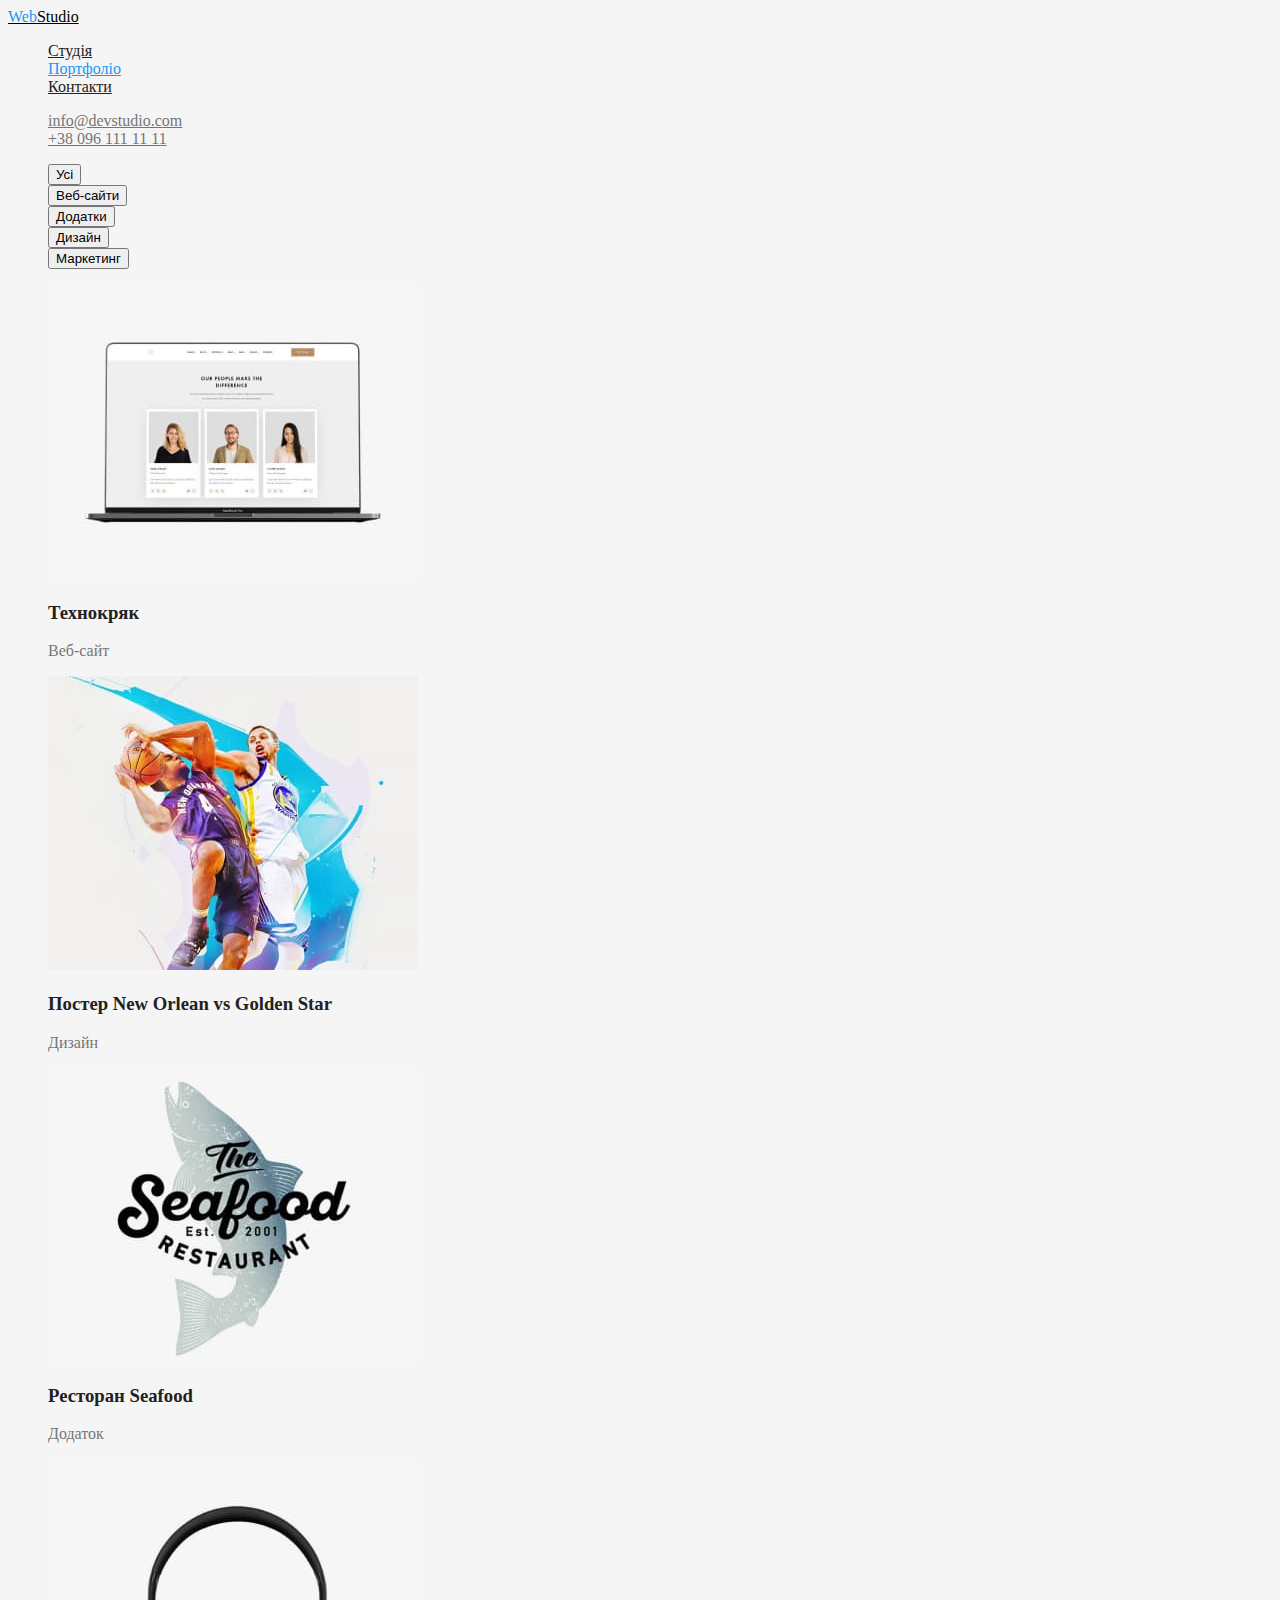
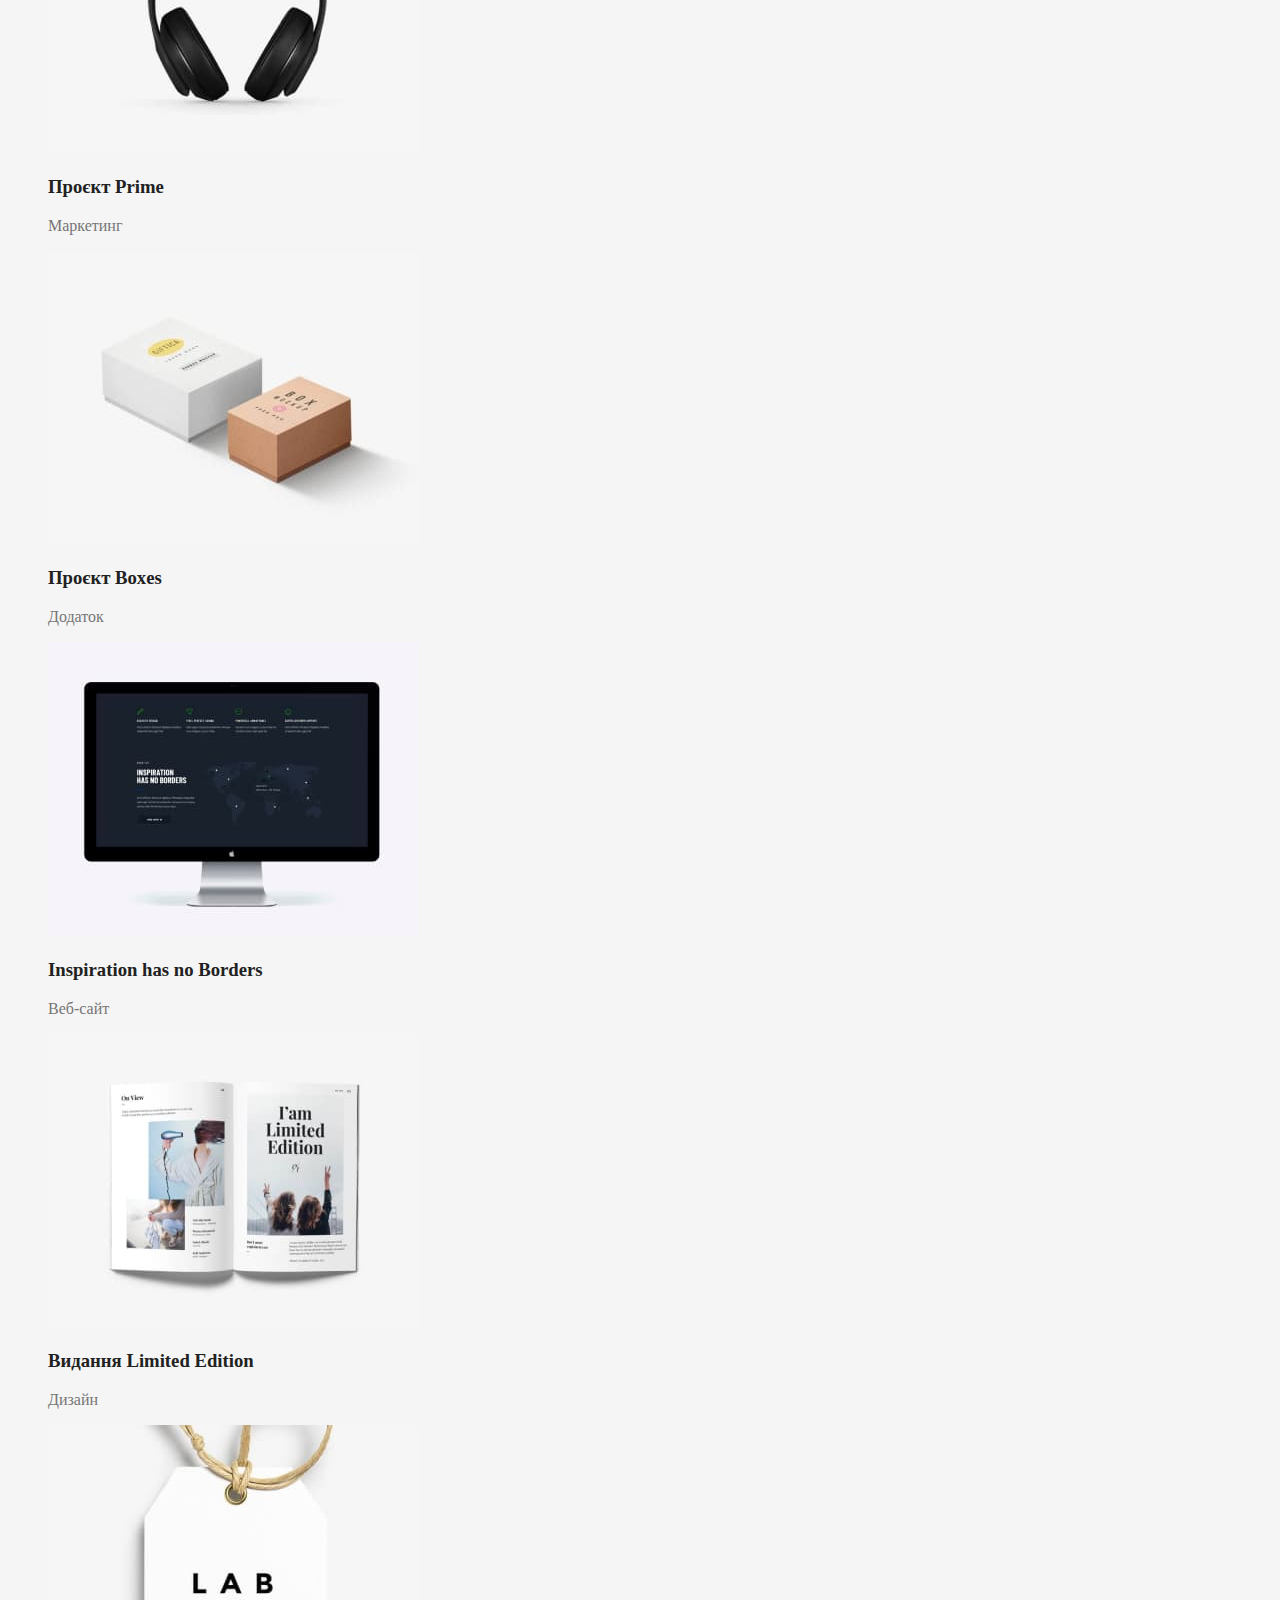
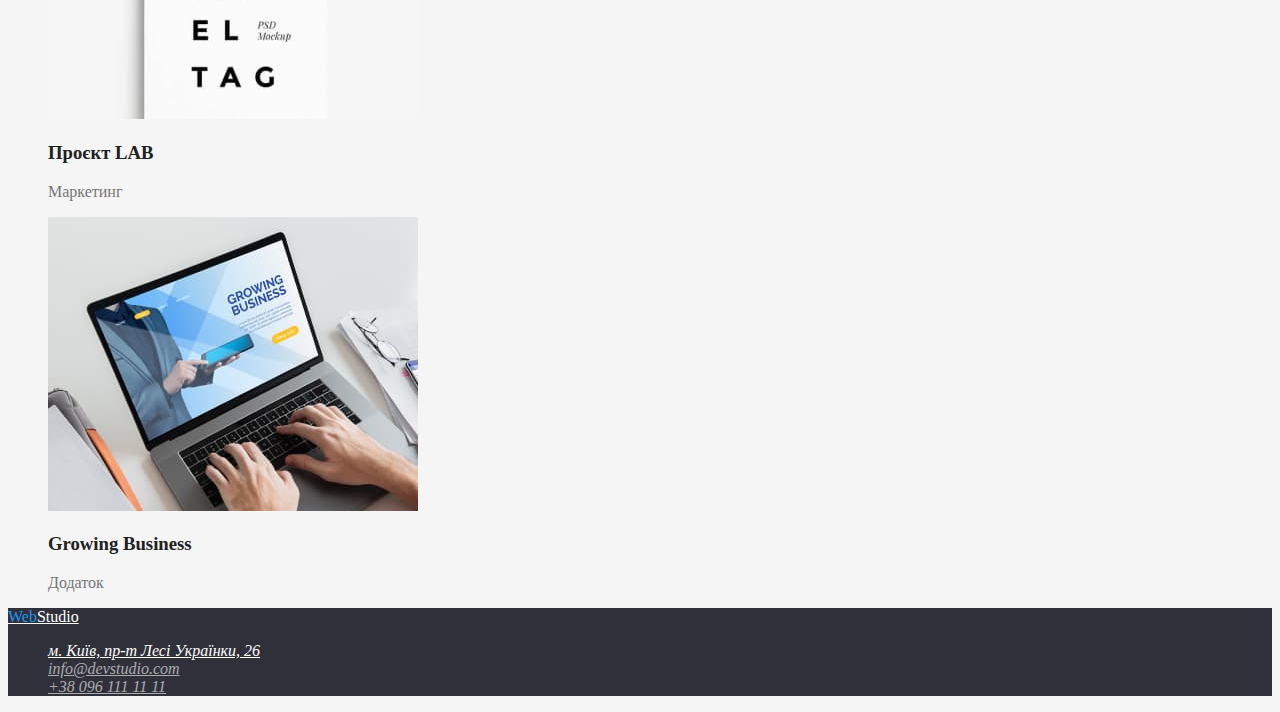
==== portfolio.html @ 6ccf7386 "Оформление по цвету" ====
<!DOCTYPE html>
<html lang="uk">
<head>
    <meta charset="UTF-8">
    <meta http-equiv="X-UA-Compatible" content="IE=edge">
    <meta name="viewport" content="width=<device-width>, initial-scale=1.0">
    <title>Портфоліо</title>
    <link rel="stylesheet" href="./css/styles.css">
</head>

<body>

<header>
    <nav>
        <a href="./index.html" class="logo-header"><span class="logo-accent">Web</span>Studio</a>
        <ul>
            <li><a href="./index.html" class="site-nav ">Студія</a></li>
            <li><a href="./portfolio.html" class="site-nav current">Портфоліо</a></li>
            <li><a href="" class="site-nav">Контакти</a></li>
        </ul>
    </nav>
        <ul>
            <li><a href="mailto:info@devstudio.com" class="contact-nav">info@devstudio.com</a></li>
            <li><a href="tel:+380961111111" class="contact-nav">+38 096 111 11 11</a></li>
        </ul>     
</header>

<main>

   <ul>
    <li><button type="button">Усі</button></li>
    <li><button type="button">Веб-сайти</button></li>
    <li><button type="button">Додатки</button></li>
    <li><button type="button">Дизайн</button></li>
    <li><button type="button">Маркетинг</button></li>
   </ul>
   
    <section>
        <ul>
            <li>
                <img src="./images/tehn.jpg" alt="ноутбук" width="370">
                <h3 class="title">Технокряк</h3>
                <p>Веб-сайт</p>
            </li>
            <li>
                <img src="./images/poster.jpg" alt="баскетбол" width="370">
                <h3 class="title">Постер New Orlean vs Golden Star</h3>
                <p>Дизайн</p>
            </li>
            <li>
                <img src="./images/rest.jpg" alt="лого ресторан" width="370">
                <h3 class="title">Ресторан Seafood</h3>
                <p>Додаток</p>
            </li>
            <li>
                <img src="./images/prime.jpg" alt="навушники" width="370">
                <h3 class="title">Проєкт Prime</h3>
                <p>Маркетинг</p>
            </li>
            <li>
                <img src="./images/boxes.jpg" alt="коробки" width="370">
                <h3 class="title">Проєкт Boxes</h3>
                <p>Додаток</p>
            </li>
            <li>
                <img src="./images/inspiration.jpg" alt="монітор" width="370">
                <h3 class="title">Inspiration has no Borders</h3>
                <p>Веб-сайт</p>
            </li>
            <li>
                <img src="./images/limited.jpg" alt="книжки" width="370">
                <h3 class="title">Видання Limited Edition</h3>
                <p>Дизайн</p>
            </li>
            <li>
                <img src="./images/lab.jpg" alt="бирка" width="370">
                <h3 class="title">Проєкт LAB</h3>
                <p>Маркетинг</p>
            </li>
            <li>
                <img src="./images/grpwing.jpg" alt="робота за ноутбуком" width="370">
                <h3 class="title">Growing Business</h3>
                <p>Додаток</p>
            </li>
        </ul>
    </section>
</main>

<footer>
    <a href="./index.html" class="logo-footer"><span class="logo-accent">Web</span>Studio</a>
    <address>
        <ul>
            <li>
                <a href="https://goo.gl/maps/U5hBPjRLJakizHJY9" class="adr" target="_blank" rel="noopener noreferrer">
                м. Київ, пр-т Лесі Українки, 26</a>                        
            </li>
            <li><a href="mailto:info@devstudio.com" class="site-nav-foot">info@devstudio.com</a></li>
            <li><a href="tel:+380961111111" class="site-nav-foot">+38 096 111 11 11</a></li>            
        </ul>
    </address>
</footer>

</body>
</html>
---- css/styles.css ----
:root {
    --primary-text-color:#757575;
    --title-text-color:#212121;
    --accent-color:#2196F3;
    --primary-white-color:#FFFFFF;
}

body{
    background-color: #F5F5F5;
    color:var(--primary-text-color);
}

.site-nav {
    color:var(--title-text-color);
}

.contact-nav {
    color:var(--primary-text-color);
}
.logo-header{
    color:#000000;
}

.logo-footer{
    color:var(--primary-white-color);
}
.logo-accent{
    color:var(--accent-color);
}

.site-nav:hover,
.site-nav:focus {
color:var(--accent-color);
}

.site-nav.current {
color:var(--accent-color);
}

.contact-nav:hover,
.contact-nav:focus {
color:var(--accent-color);
}

.site-nav-foot:hover,
.site-nav-foot:focus {
color:var(--accent-color);
}

.adr:hover,
.adr:focus {
color:var(--accent-color);
}

ul{
    list-style: none;
}

.hero {
    background-color: #2F303A;
}

.hero-title {
    color:var(--primary-white-color);
}

.button {
    background-color:var(--accent-color);
    color:var(--primary-white-color);
}

.title {
    color:var(--title-text-color);
}

.site-nav-foot {
    color:rgba(255, 255, 255, 0.6);
}

.adr {
    color:var(--primary-white-color);
}

footer {
    background-color: #2F303A;
}
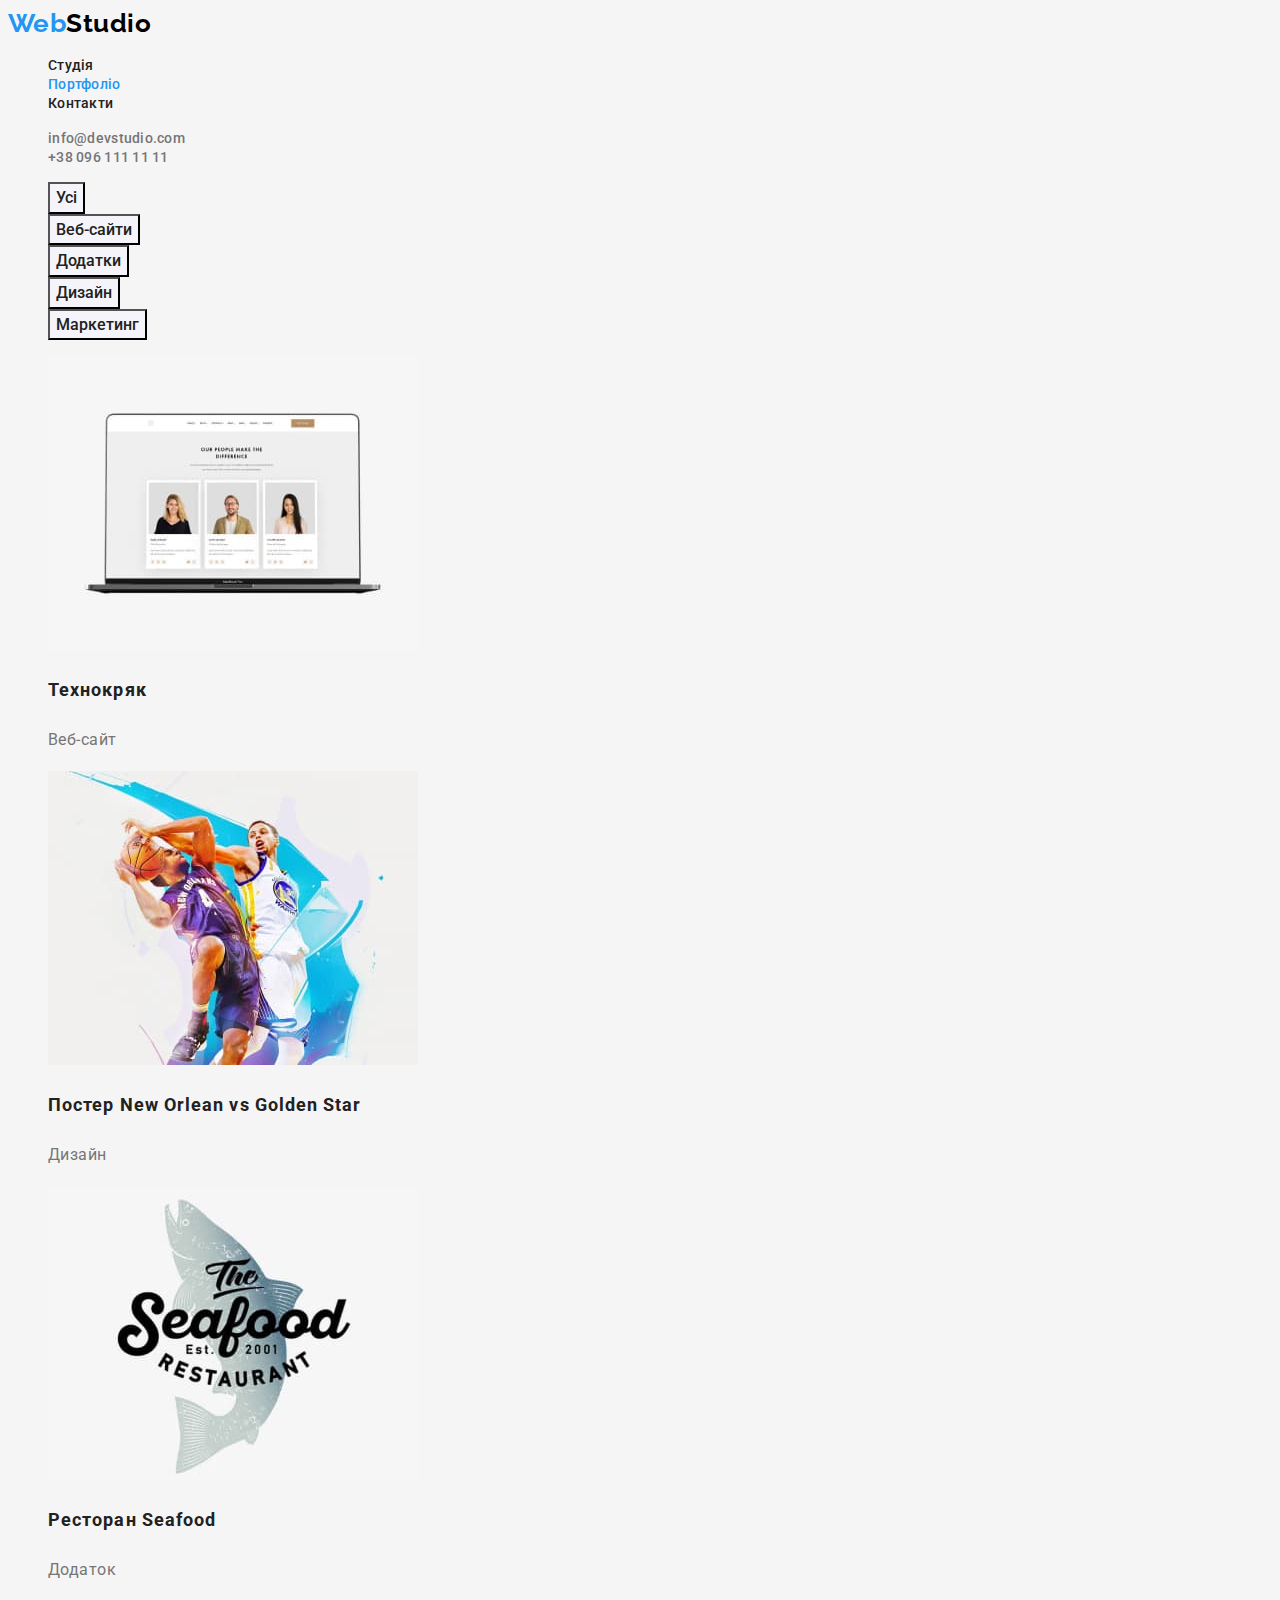
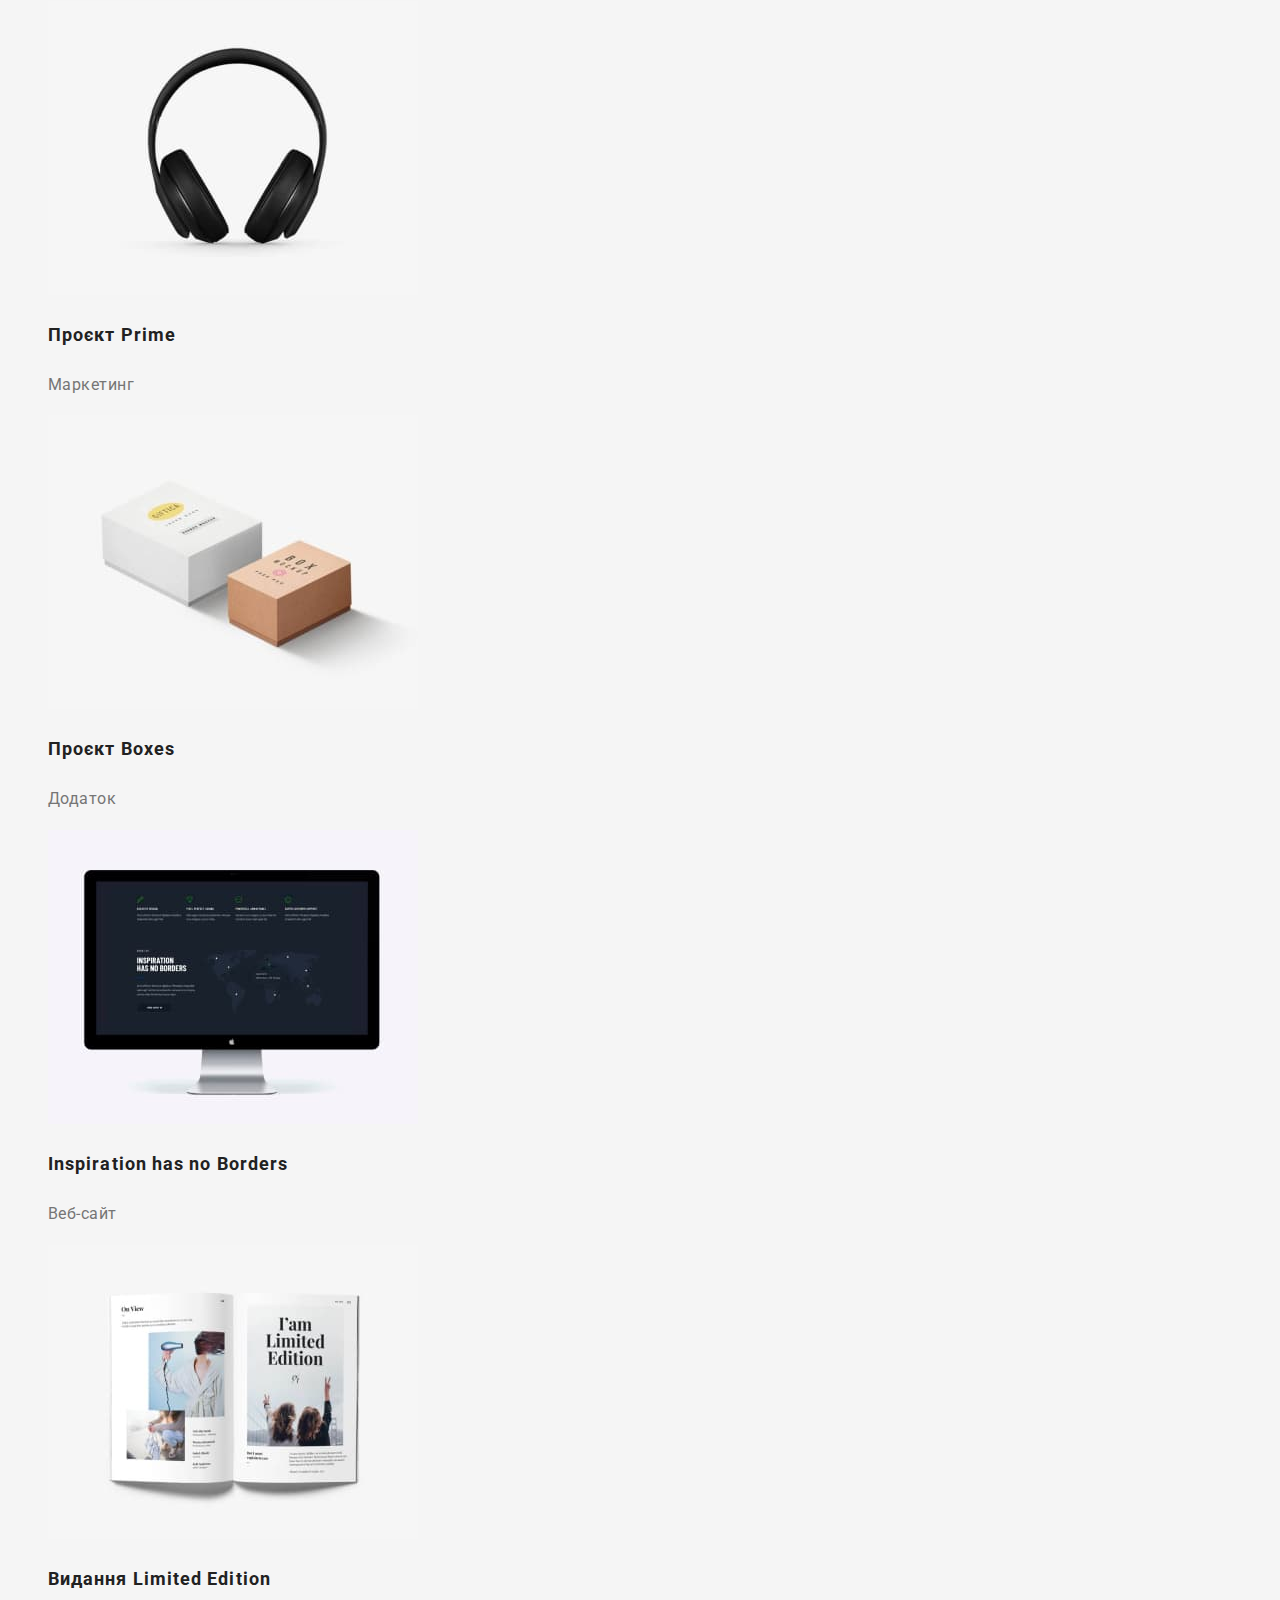
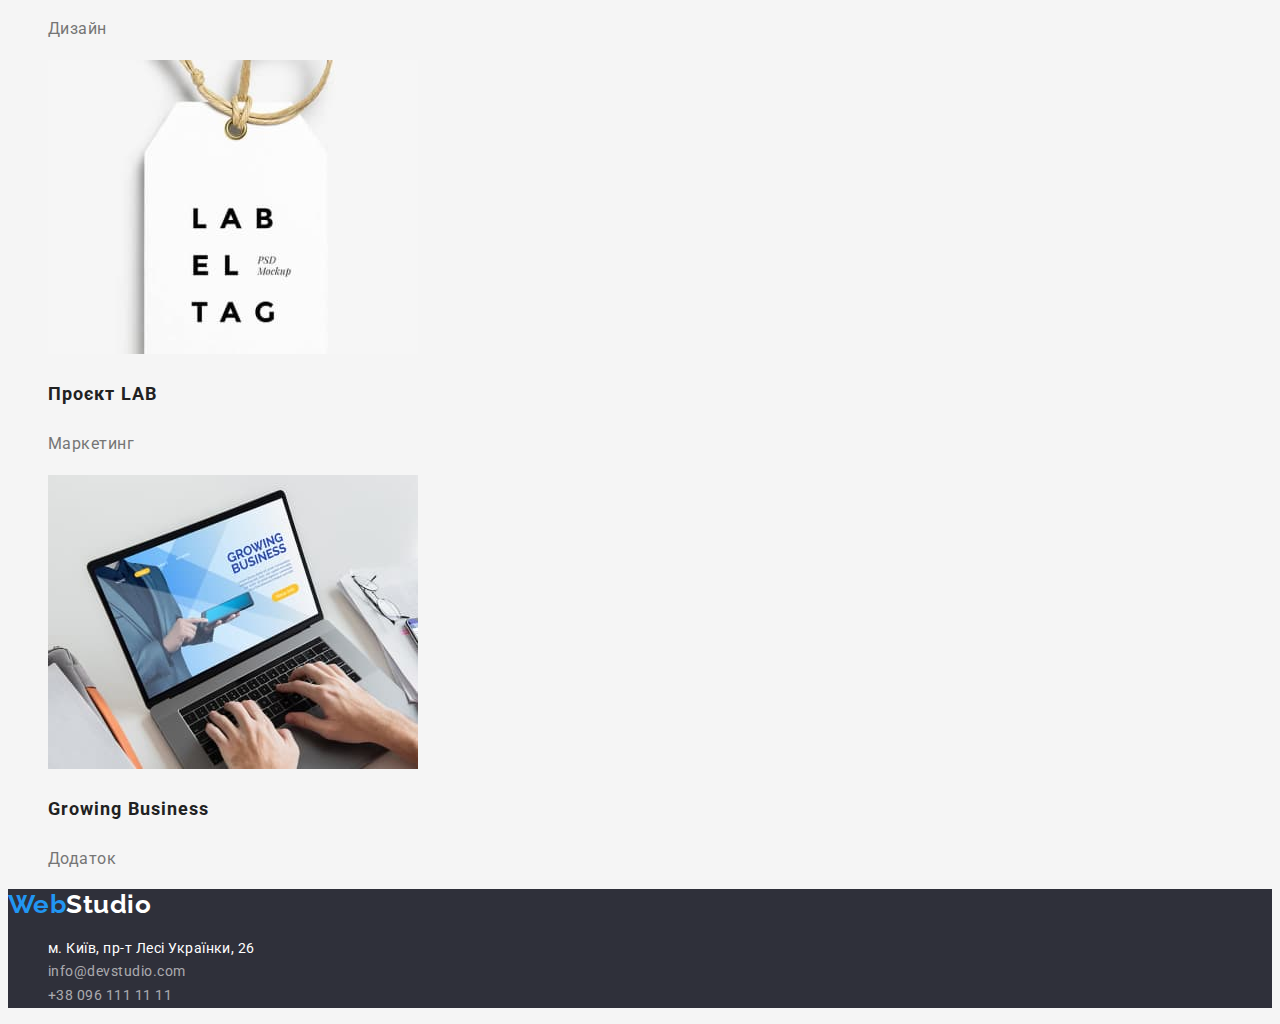
==== commit b2d40f29: "Оформление 2 страницы + текст" ====
--- a/portfolio.html
+++ b/portfolio.html
@@ -5,6 +5,9 @@
     <meta http-equiv="X-UA-Compatible" content="IE=edge">
     <meta name="viewport" content="width=<device-width>, initial-scale=1.0">
     <title>Портфоліо</title>
+    <link rel="preconnect" href="https://fonts.googleapis.com">
+    <link href="https://fonts.googleapis.com/css2?family=Raleway:wght@700&family=Roboto:wght@400;500;700;900&display=swap" rel="stylesheet">
+    <link rel="preconnect" href="https://fonts.gstatic.com" crossorigin>
     <link rel="stylesheet" href="./css/styles.css">
 </head>
 
@@ -26,61 +29,62 @@
 </header>
 
 <main>
+  
+    <section>
 
-   <ul>
-    <li><button type="button">Усі</button></li>
-    <li><button type="button">Веб-сайти</button></li>
-    <li><button type="button">Додатки</button></li>
-    <li><button type="button">Дизайн</button></li>
-    <li><button type="button">Маркетинг</button></li>
-   </ul>
-   
-    <section>
+        <ul>
+            <li><button type="button" class="button-direction">Усі</button></li>
+            <li><button type="button" class="button-direction">Веб-сайти</button></li>
+            <li><button type="button" class="button-direction">Додатки</button></li>
+            <li><button type="button" class="button-direction">Дизайн</button></li>
+            <li><button type="button" class="button-direction">Маркетинг</button></li>
+        </ul>
+
         <ul>
             <li>
                 <img src="./images/tehn.jpg" alt="ноутбук" width="370">
-                <h3 class="title">Технокряк</h3>
-                <p>Веб-сайт</p>
+                <h3 class="title-port">Технокряк</h3>
+                <p class="direction">Веб-сайт</p>
             </li>
             <li>
                 <img src="./images/poster.jpg" alt="баскетбол" width="370">
-                <h3 class="title">Постер New Orlean vs Golden Star</h3>
-                <p>Дизайн</p>
+                <h3 class="title-port">Постер New Orlean vs Golden Star</h3>
+                <p class="direction">Дизайн</p>
             </li>
             <li>
                 <img src="./images/rest.jpg" alt="лого ресторан" width="370">
-                <h3 class="title">Ресторан Seafood</h3>
-                <p>Додаток</p>
+                <h3 class="title-port">Ресторан Seafood</h3>
+                <p class="direction">Додаток</p>
             </li>
             <li>
                 <img src="./images/prime.jpg" alt="навушники" width="370">
-                <h3 class="title">Проєкт Prime</h3>
-                <p>Маркетинг</p>
+                <h3 class="title-port">Проєкт Prime</h3>
+                <p class="direction">Маркетинг</p>
             </li>
             <li>
                 <img src="./images/boxes.jpg" alt="коробки" width="370">
-                <h3 class="title">Проєкт Boxes</h3>
-                <p>Додаток</p>
+                <h3 class="title-port">Проєкт Boxes</h3>
+                <p class="direction">Додаток</p>
             </li>
             <li>
                 <img src="./images/inspiration.jpg" alt="монітор" width="370">
-                <h3 class="title">Inspiration has no Borders</h3>
-                <p>Веб-сайт</p>
+                <h3 class="title-port">Inspiration has no Borders</h3>
+                <p class="direction">Веб-сайт</p>
             </li>
             <li>
                 <img src="./images/limited.jpg" alt="книжки" width="370">
-                <h3 class="title">Видання Limited Edition</h3>
-                <p>Дизайн</p>
+                <h3 class="title-port">Видання Limited Edition</h3>
+                <p class="direction">Дизайн</p>
             </li>
             <li>
                 <img src="./images/lab.jpg" alt="бирка" width="370">
-                <h3 class="title">Проєкт LAB</h3>
-                <p>Маркетинг</p>
+                <h3 class="title-port">Проєкт LAB</h3>
+                <p class="direction">Маркетинг</p>
             </li>
             <li>
                 <img src="./images/grpwing.jpg" alt="робота за ноутбуком" width="370">
-                <h3 class="title">Growing Business</h3>
-                <p>Додаток</p>
+                <h3 class="title-port">Growing Business</h3>
+                <p class="direction">Додаток</p>
             </li>
         </ul>
     </section>
--- a/css/styles.css
+++ b/css/styles.css
@@ -8,21 +8,45 @@
 body{
     background-color: #F5F5F5;
     color:var(--primary-text-color);
+    font-family: roboto, sans-serif;
+    letter-spacing: 0.03em;
+      
 }
 
 .site-nav {
     color:var(--title-text-color);
+    letter-spacing: 0.02em;
+    font-weight: 500;
+    font-size: 14px;
+    line-height: 1.2;
+    text-decoration: none;
+    
 }
 
 .contact-nav {
     color:var(--primary-text-color);
+    letter-spacing: 0.02em;
+    font-weight: 500;
+    font-size: 14px;
+    line-height: 1.2;
+    text-decoration: none;
 }
 .logo-header{
     color:#000000;
+    font-family:raleway, sans-serif;
+    font-weight: 700;
+    font-size: 26px;
+    line-height: 1.2;
+    text-decoration: none;
 }
 
 .logo-footer{
     color:var(--primary-white-color);
+    font-family:raleway, sans-serif;
+    font-weight: 700;
+    font-size: 26px;
+    line-height: 1.2;
+    text-decoration: none;
 }
 .logo-accent{
     color:var(--accent-color);
@@ -62,25 +86,105 @@
 
 .hero-title {
     color:var(--primary-white-color);
+    font-weight: 900;
+    font-size: 44px;
+    line-height: 1.4;
+    letter-spacing: 0.06em;
+    text-align: center;
+    text-transform: uppercase;
 }
 
 .button {
     background-color:var(--accent-color);
     color:var(--primary-white-color);
-}
+    font-family: inherit;
+    font-weight: 700;
+    font-size: 16px;
+    line-height: 1.8;
+  }
+   
 
 .title {
     color:var(--title-text-color);
+    font-weight: 700;
+    font-size: 14px;
+    line-height: 1.2;
+    text-transform: uppercase;
 }
 
+.features {
+    font-size: 14px;
+    line-height: 1.7;
+}
+
+.title-action {
+    color:var(--title-text-color);
+    font-weight: 700;
+    font-size: 36px;
+    line-height: 42px;
+    text-align: center;
+
+}
+
+.name {
+    color:var(--title-text-color);
+    font-weight: 500;
+    font-size: 16px;
+    line-height: 1.18;
+}
+
+.profession {
+        font-size: 16px;
+    line-height: 1.18;
+}
 .site-nav-foot {
     color:rgba(255, 255, 255, 0.6);
+    font-size: 14px;
+    line-height: 1.7;
+    text-decoration: none;
+    font-style: normal;
 }
 
 .adr {
     color:var(--primary-white-color);
+    font-size: 14px;
+    line-height: 1.7;
+    text-decoration: none;
+    font-style: normal;
 }
 
 footer {
     background-color: #2F303A;
+}
+
+
+
+/* Для портфолио */
+
+.title-port {
+    color:var(--title-text-color);
+    font-size: 18px;
+    line-height: 2;
+    letter-spacing: 0.06em;
+    
+}
+
+.direction {
+    font-size: 16px;
+    line-height: 1.8;
+}
+
+.button-direction {
+    background-color:#F5F4FA;
+    color:var(--title-text-color);
+    font-family: inherit;
+    font-weight: 500;
+    font-size: 16px;
+    line-height: 1.6;
+  }
+
+.button-direction:hover,
+.button-direction:focus {
+color:var(--primary-white-color);
+background-color: var(--accent-color);
 }